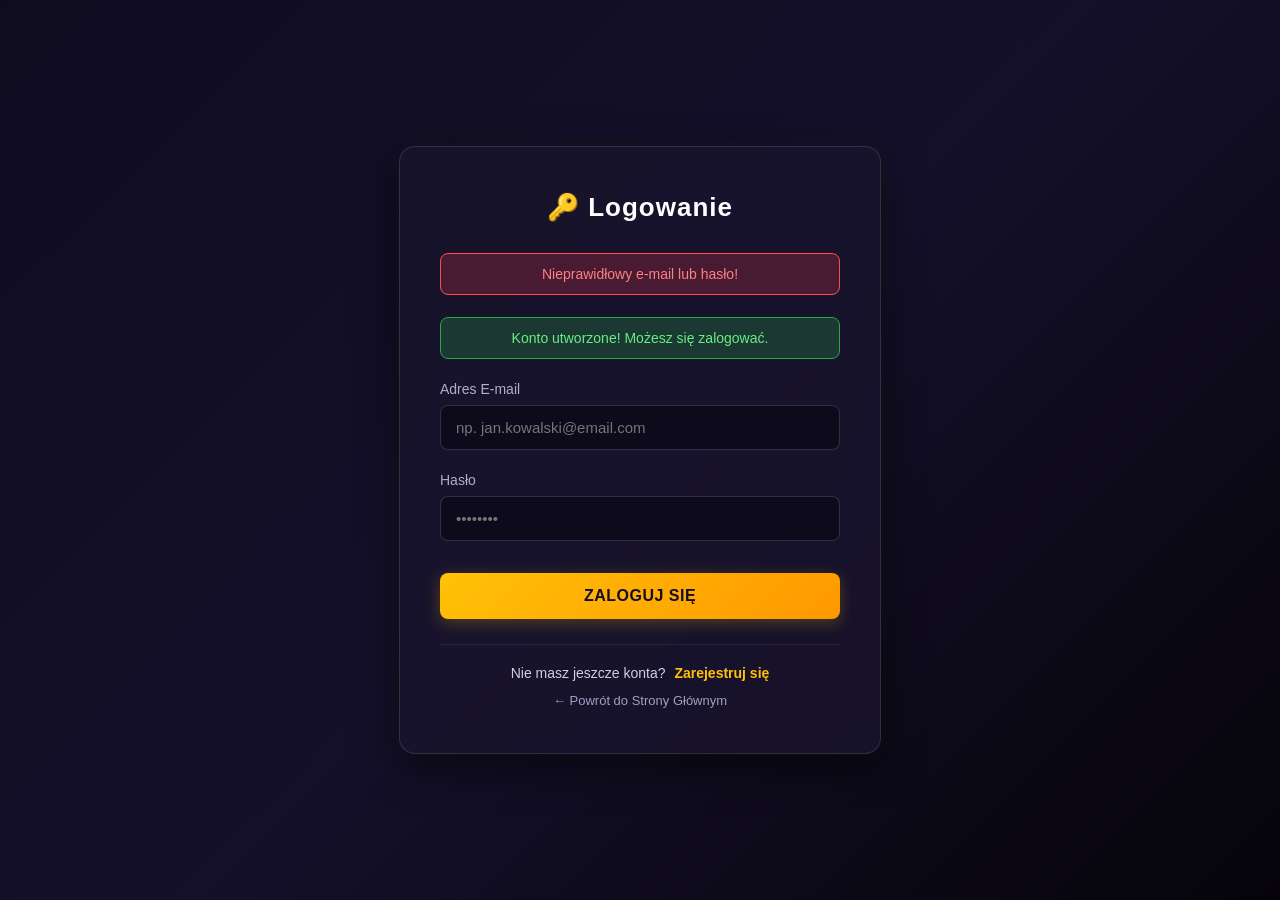
==== src/main/resources/templates/login.html @ e9a29111 "Cinema Booking Management System - Spring Boot, PostgreSQL, Thymeleaf - Role-based authentication & " ====
<!DOCTYPE html>
<html xmlns:th="http://www.thymeleaf.org">
<head>
    <meta charset="UTF-8">
    <title>Logowanie - MojeKino</title>
    <style>
        body {
            font-family: 'Segoe UI', Tahoma, Geneva, Verdana, sans-serif;
            margin: 0;
            background: linear-gradient(135deg, #0f0c20 0%, #15102a 50%, #06040a 100%);
            color: #e0e0e0;
            min-height: 100vh;
            display: flex;
            justify-content: center;
            align-items: center;
        }

        .auth-card {
            background: rgba(25, 20, 45, 0.85);
            border: 1px solid rgba(255, 255, 255, 0.12);
            padding: 45px 40px;
            border-radius: 16px;
            box-shadow: 0 12px 40px rgba(0, 0, 0, 0.6), 0 0 20px rgba(255, 193, 7, 0.05);
            width: 100%;
            max-width: 400px;
            backdrop-filter: blur(12px);
        }

        h2 {
            text-align: center;
            color: #ffffff;
            margin-top: 0;
            margin-bottom: 30px;
            font-weight: 700;
            letter-spacing: 1px;
            font-size: 26px;
        }

        .form-group { margin-bottom: 22px; }
        label { display: block; margin-bottom: 8px; font-size: 14px; color: #b0b0ca; font-weight: 500; }

        input[type="email"], input[type="password"] {
            width: 100%;
            padding: 13px 15px;
            border-radius: 8px;
            border: 1px solid rgba(255, 255, 255, 0.15);
            background-color: rgba(10, 8, 22, 0.7);
            color: #ffffff;
            box-sizing: border-box;
            font-size: 15px;
            transition: all 0.25s ease;
        }

        input:focus {
            outline: none;
            border-color: #ffc107;
            box-shadow: 0 0 12px rgba(255, 193, 7, 0.35);
            background-color: rgba(15, 12, 32, 0.9);
        }

        .btn-custom {
            width: 100%;
            padding: 14px;
            background: linear-gradient(135deg, #ffc107 0%, #ff9800 100%);
            border: none;
            border-radius: 8px;
            color: #120e24;
            font-weight: 700;
            font-size: 16px;
            cursor: pointer;
            letter-spacing: 0.5px;
            transition: all 0.25s ease;
            box-shadow: 0 4px 15px rgba(255, 193, 7, 0.25);
            margin-top: 10px;
        }

        .btn-custom:hover {
            transform: translateY(-2px);
            box-shadow: 0 6px 20px rgba(255, 193, 7, 0.45);
            background: linear-gradient(135deg, #ffd043 0%, #ffa726 100%);
        }

        .alert { padding: 12px; border-radius: 8px; margin-bottom: 22px; font-size: 14px; text-align: center; }
        .alert-error { background-color: rgba(220, 53, 69, 0.25); border: 1px solid #ff4d4d; color: #ff8080; }
        .alert-success { background-color: rgba(40, 167, 69, 0.25); border: 1px solid #28a745; color: #66ef84; }

        .footer-text {
            margin-top: 25px;
            text-align: center;
            font-size: 14px;
            color: #d0d0e5;
            border-top: 1px solid rgba(255, 255, 255, 0.08);
            padding-top: 20px;
        }

        .link-highlight {
            color: #ffc107;
            text-decoration: none;
            font-weight: 700;
            margin-left: 5px;
            transition: color 0.2s;
        }

        .link-highlight:hover {
            color: #ffe082;
            text-decoration: underline;
        }

        .link-back {
            display: inline-block;
            margin-top: 12px;
            color: #a0a0c0;
            text-decoration: none;
            font-size: 13px;
        }

        .link-back:hover { color: #ffffff; }
    </style>
</head>
<body>

<div class="auth-card">
    <h2>🔑 Logowanie</h2>

    <div th:if="${param.error}" class="alert alert-error">
        Nieprawidłowy e-mail lub hasło!
    </div>
    <div th:if="${param.registered}" class="alert alert-success">
        Konto utworzone! Możesz się zalogować.
    </div>

    <form th:action="@{/login}" method="post">
        <div class="form-group">
            <label>Adres E-mail</label>
            <input type="email" name="username" required placeholder="np. jan.kowalski@email.com">
        </div>

        <div class="form-group">
            <label>Hasło</label>
            <input type="password" name="password" required placeholder="••••••••">
        </div>

        <button type="submit" class="btn-custom">ZALOGUJ SIĘ</button>
    </form>

    <div class="footer-text">
        <span>Nie masz jeszcze konta?</span>
        <a href="/register" class="link-highlight">Zarejestruj się</a>
        <br>
        <a href="/" class="link-back">← Powrót do Strony Głównym</a>
    </div>
</div>

</body>
</html>
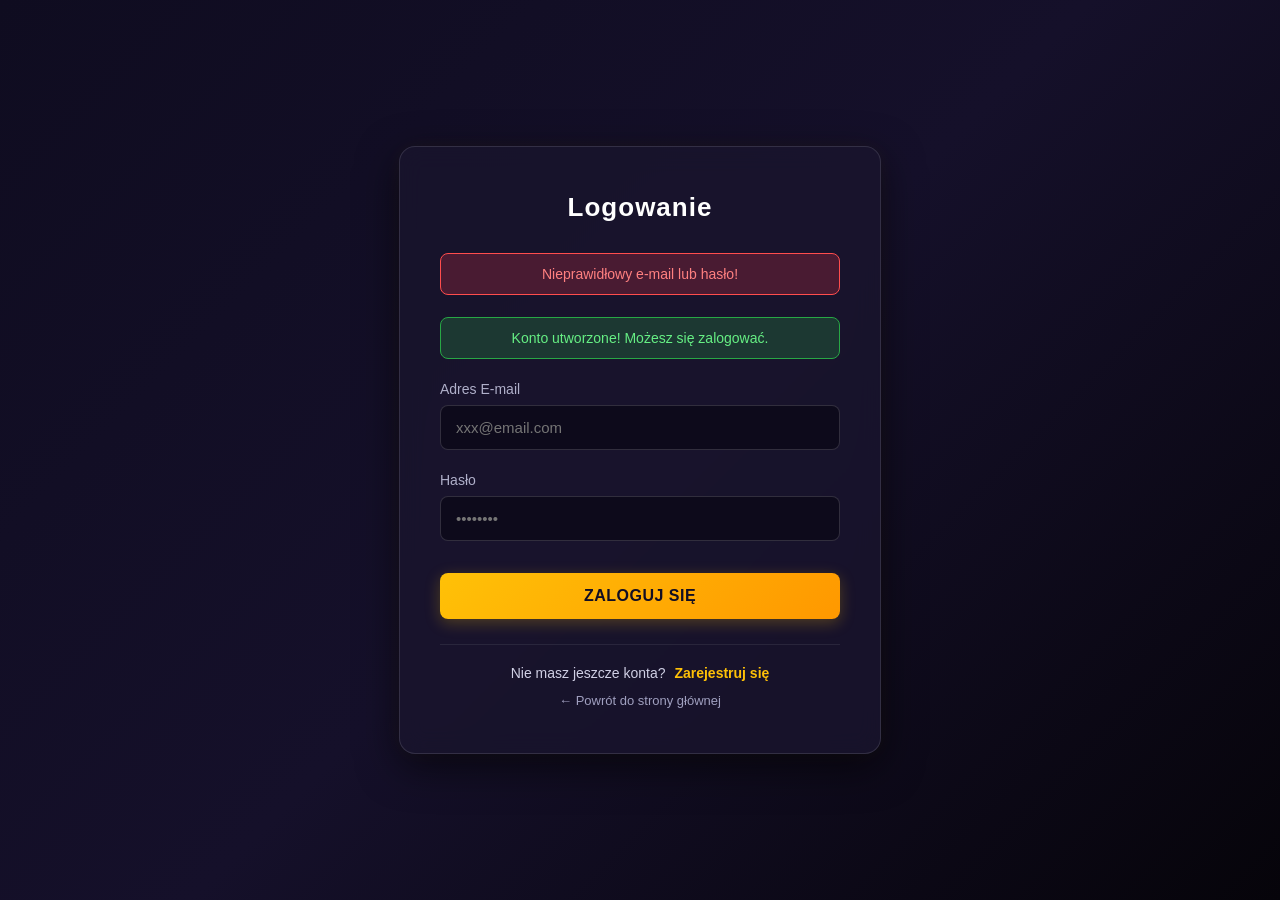
==== commit fc872586: "feat: complete live search, date filters, scheduler cleanup & seat release logic - Added title and g" ====
--- a/src/main/resources/templates/login.html
+++ b/src/main/resources/templates/login.html
@@ -120,7 +120,7 @@
 <body>
 
 <div class="auth-card">
-    <h2>🔑 Logowanie</h2>
+    <h2>Logowanie</h2>
 
     <div th:if="${param.error}" class="alert alert-error">
         Nieprawidłowy e-mail lub hasło!
@@ -132,7 +132,7 @@
     <form th:action="@{/login}" method="post">
         <div class="form-group">
             <label>Adres E-mail</label>
-            <input type="email" name="username" required placeholder="np. jan.kowalski@email.com">
+            <input type="email" name="username" required placeholder="xxx@email.com">
         </div>
 
         <div class="form-group">
@@ -147,7 +147,7 @@
         <span>Nie masz jeszcze konta?</span>
         <a href="/register" class="link-highlight">Zarejestruj się</a>
         <br>
-        <a href="/" class="link-back">← Powrót do Strony Głównym</a>
+        <a href="/" class="link-back">← Powrót do strony głównej</a>
     </div>
 </div>
 
